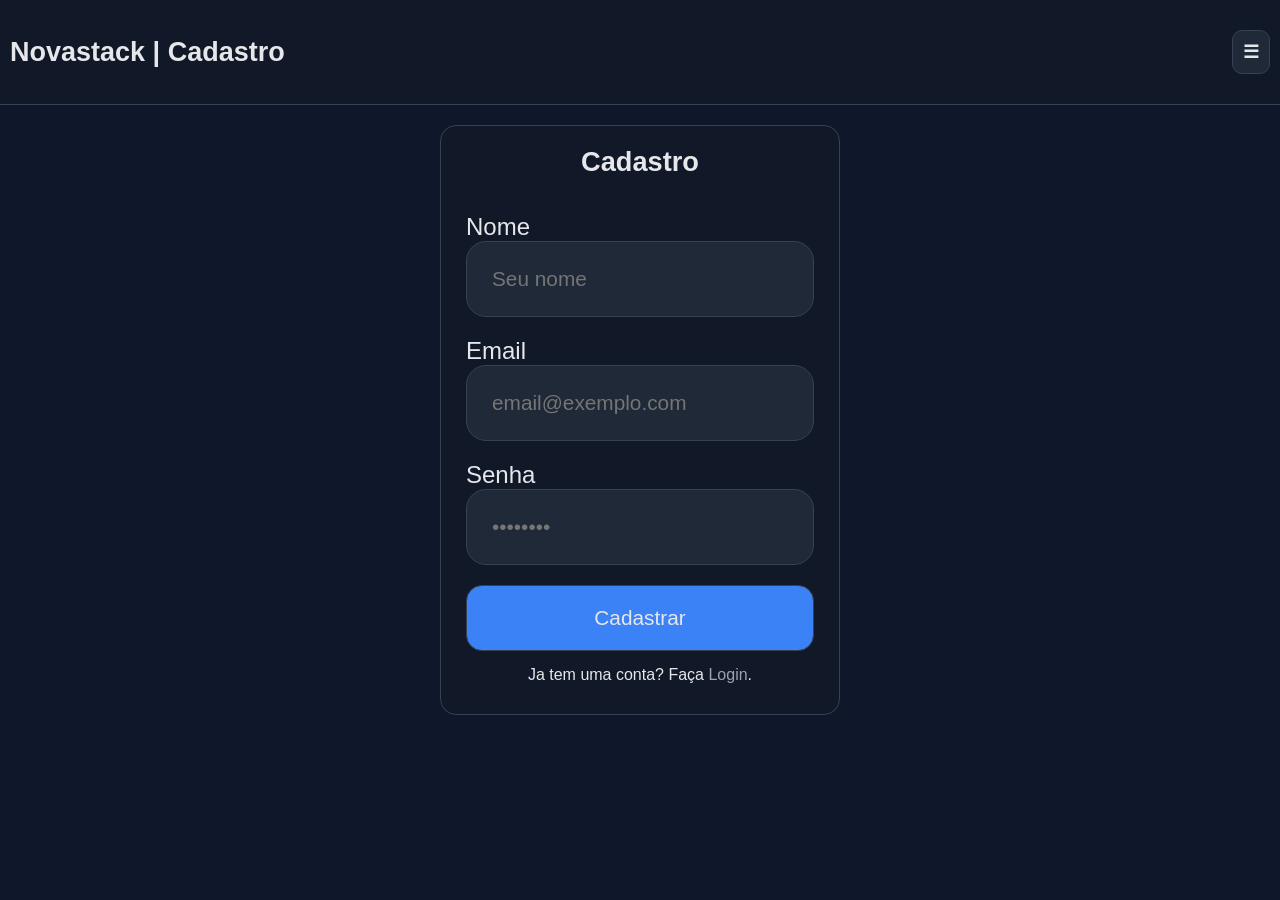
==== pages/cadastro.html @ a221f7cc "feat: Implementação de tela de cadastro, requisições, validação e cadastro do usuário." ====
<!DOCTYPE html>
<html lang="pt-BR">

<head>
    <meta charset="UTF-8">
    <meta name="viewport" content="width=device-width, initial-scale=1.0">
    <title>Cadastro</title>
    <link rel="stylesheet" href="../styles/login.css">
</head>

<body>
    <header class="header-bar">
        <span class="title"><strong>Novastack | Cadastro</strong> </span>

        <button class="menu-button" id="btn-menu">☰</button>

        <nav class="nav-bar hidden" id="nav-bar">
            <a href="../pages/login.html">Login</a>
        </nav>
    </header>

    <main>
        <section class="container">
            <div class="card">
                <h2>Cadastro</h2>
                <form id="form-register">
                    <label for="name-register">Nome</label>
                    <input type="text" id="name-register" placeholder="Seu nome" required>

                    <label for="email-register">Email</label>
                    <input type="email" id="email-register" placeholder="email@exemplo.com" required>

                    <label for="password-register">Senha</label>
                    <input type="password" id="password-register" placeholder="••••••••" minlength="8" required>

                    <button type="submit">Cadastrar</button>
                </form>

                <p>Ja tem uma conta? Faça <a href="#">Login</a>.</p>
            </div>

        </section>
    </main>

</body>

<script type="module" src="../js/script.js"></script>

</html>
---- styles/login.css ----
:root {
    --color-bg: #0f172a;
    --color-surface: #111827;
    --color-surface-2: #1f2937;

    --color-primary: #3b82f6;
    --color-primary-hover: #2563eb;

    --color-text: #e5e7eb;
    --color-text-muted: #9ca3af;

    --color-border: #374151;
}

* {
    margin: 0;
    padding: 0;
    box-sizing: border-box;
}

body {
    background-color: var(--color-bg);
    color: var(--color-text);
    font-family: Arial, Helvetica, sans-serif;
}

.header-bar {
    background-color: var(--color-surface);
    position: relative;
    display: flex;
    justify-content: space-between;
    align-items: center;
    padding: 30px 10px;
    border-bottom: 1px solid var(--color-border);
}

.title {
    font-size: 3vh;
    color: var(--color-text);
}

.menu-button {
    background: var(--color-surface-2);
    color: var(--color-text);
    border: 1px solid var(--color-border);
    border-radius: 10px;
    padding: 10px;
    font-size: large;
    font-weight: bold;
    cursor: pointer;
}

.menu-button:hover {
    background: var(--color-primary);
    color: white;
}

.nav-bar {
    background-color: var(--color-surface);
    position: absolute;
    top: 100%;
    right: 0;
    display: flex;
    flex-direction: column;
    gap: 20px;
    padding: 10px;
    border-radius: 0 0 10px 10px;
    font-size: 20px;
    border: 1px solid var(--color-border);
}

.nav-bar a {
    background-color: var(--color-surface-2);
    padding: 8px;
    text-decoration: none;
    color: var(--color-text);
    border-radius: 10px;
    transition: 0.2s;
}

.nav-bar a:hover {
    background-color: var(--color-primary);
    color: white;
}

.container {
    display: flex;
    justify-content: center;
    align-items: center;
}

.card {
    background-color: var(--color-surface);
    width: 400px;
    margin: 20px 10px;
    padding: 20px;
    border: 1px solid var(--color-border);
    border-radius: 16px;
}

.card h2 {
    text-align: center;
    font-size: 1.7rem;
    margin-bottom: 30px;
}

.card form {
    display: flex;
    flex-direction: column;
    font-size: 1.5rem;
    padding: 5px;
}

input {
    background-color: var(--color-surface-2);
    margin-bottom: 20px;
    padding: 25px;
    font-size: 1.3rem;
    border: 1px solid var(--color-border);
    border-radius: 20px;
}

button {
    background-color: var(--color-primary);
    color: var(--color-text);
    font-size: 1.3rem;
    padding: 20px;
    border: 1px solid var(--color-border);
    border-radius: 16px;
}

p {
    margin: 10px;
    text-align: center;
}

a {
    text-decoration: none;
    color: var(--color-text-muted);
}

.hidden {
    display: none;
}
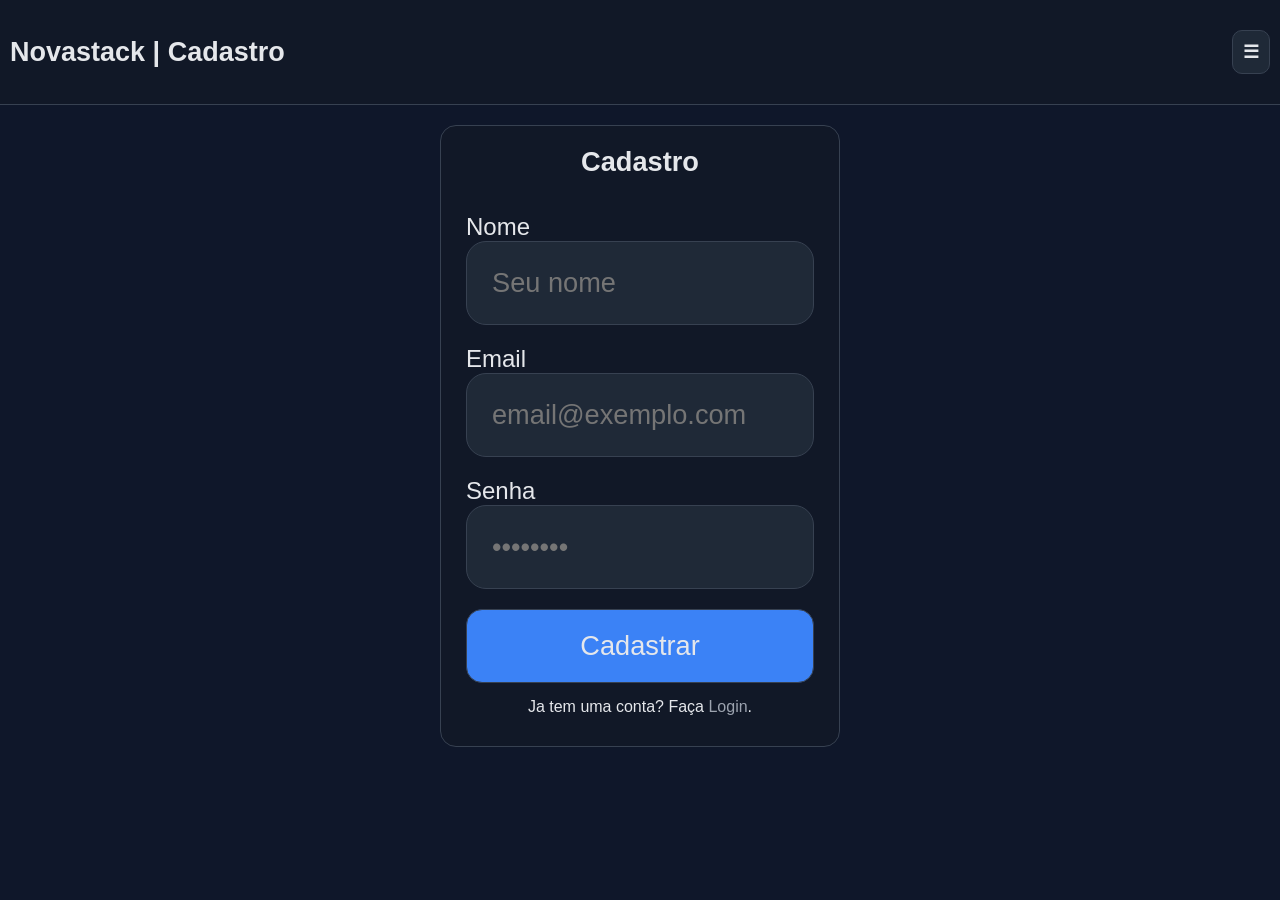
==== commit d7f15ced: "refactor: mudanças na arquitetura do projeto, nova pasta para requisições, mudança na navegações do " ====
--- a/pages/cadastro.html
+++ b/pages/cadastro.html
@@ -19,6 +19,11 @@
         </nav>
     </header>
 
+    <section class="container">
+        <div class="message hidden" id="message">
+        </div>
+    </section>
+
     <main>
         <section class="container">
             <div class="card">
@@ -36,7 +41,7 @@
                     <button type="submit">Cadastrar</button>
                 </form>
 
-                <p>Ja tem uma conta? Faça <a href="#">Login</a>.</p>
+                <p>Ja tem uma conta? Faça <a href="login.html">Login</a>.</p>
             </div>
 
         </section>
@@ -44,6 +49,6 @@
 
 </body>
 
-<script type="module" src="../js/script.js"></script>
+<script type="module" src="../API/request/requestCadastro.js"></script>
 
 </html>
--- a/styles/login.css
+++ b/styles/login.css
@@ -75,7 +75,6 @@
     text-decoration: none;
     color: var(--color-text);
     border-radius: 10px;
-    transition: 0.2s;
 }
 
 .nav-bar a:hover {
@@ -91,8 +90,8 @@
 
 .card {
     background-color: var(--color-surface);
+    margin: 20px 10px;
     width: 400px;
-    margin: 20px 10px;
     padding: 20px;
     border: 1px solid var(--color-border);
     border-radius: 16px;
@@ -115,7 +114,7 @@
     background-color: var(--color-surface-2);
     margin-bottom: 20px;
     padding: 25px;
-    font-size: 1.3rem;
+    font-size: 1.7rem;
     border: 1px solid var(--color-border);
     border-radius: 20px;
 }
@@ -123,7 +122,7 @@
 button {
     background-color: var(--color-primary);
     color: var(--color-text);
-    font-size: 1.3rem;
+    font-size: 1.7rem;
     padding: 20px;
     border: 1px solid var(--color-border);
     border-radius: 16px;
@@ -139,6 +138,36 @@
     color: var(--color-text-muted);
 }
 
+.message {
+    text-align: center;
+    font-size: 1.3rem;
+    border: 1px solid var(--color-border);
+    border-radius: 16px;
+    max-width: 400px;
+    margin-top: 20px;
+    padding: 10px;
+}
+
+.error {
+    background-color: rgb(235, 65, 65);
+    color: var(--color-text);
+}
+
 .hidden {
     display: none;
 }
+
+@media (min-width: 768px) and (max-width: 1024px) {
+  .card{
+    width: 600px;
+    font-size: 1.5rem;
+  }
+
+ .card h2 {
+    font-size: 1.8rem;
+  }
+
+  .card form {
+    font-size: 2.0rem;
+  }
+}
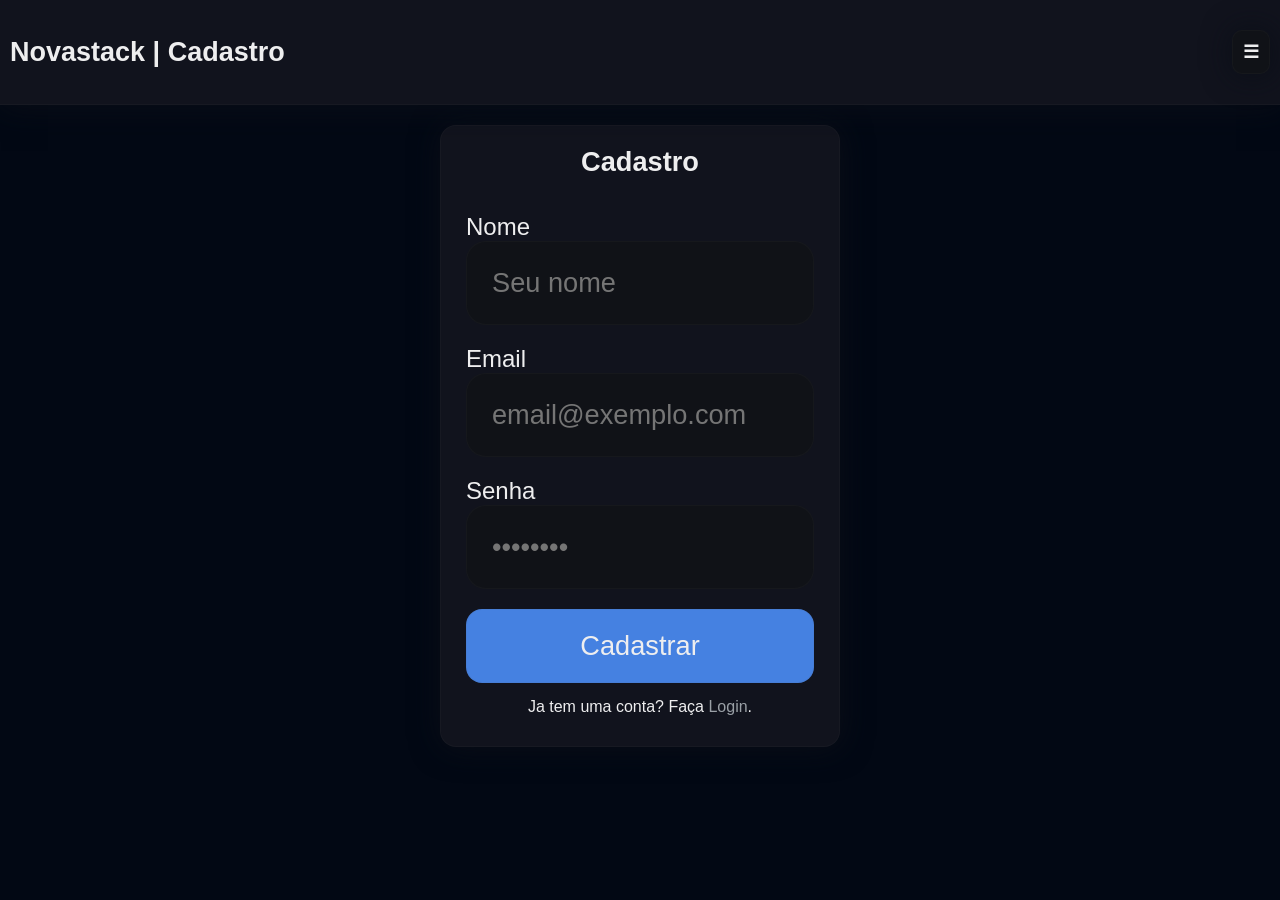
==== commit 449c0c57: "refactor: melhoria da navegação entre páginas, estilização e estrutura HTML" ====
--- a/pages/cadastro.html
+++ b/pages/cadastro.html
@@ -15,6 +15,7 @@
         <button class="menu-button" id="btn-menu">☰</button>
 
         <nav class="nav-bar hidden" id="nav-bar">
+            <a href="../index.html">Início</a>
             <a href="../pages/login.html">Login</a>
         </nav>
     </header>
@@ -49,6 +50,7 @@
 
 </body>
 
-<script type="module" src="../API/request/requestCadastro.js"></script>
+<script type="module" src="../js/script.js"></script>
+<script type="module" src="../API/request/authRegister.js"></script>
 
 </html>
--- a/styles/login.css
+++ b/styles/login.css
@@ -1,15 +1,15 @@
 :root {
-    --color-bg: #0f172a;
-    --color-surface: #111827;
-    --color-surface-2: #1f2937;
+    --bg: #020814;
+    --surface: #11131d;
+    --surface-2: #101217;
 
-    --color-primary: #3b82f6;
-    --color-primary-hover: #2563eb;
+    --primary: #4581e1;
+    --primary-hover: #5594f9;
 
-    --color-text: #e5e7eb;
-    --color-text-muted: #9ca3af;
+    --text: #eeeeef;
+    --muted: #9aa0a6;
 
-    --color-border: #374151;
+    --border: #5a5a5a14;
 }
 
 * {
@@ -19,31 +19,33 @@
 }
 
 body {
-    background-color: var(--color-bg);
-    color: var(--color-text);
+    background-color: var(--bg);
+    color: var(--text);
     font-family: Arial, Helvetica, sans-serif;
 }
 
 .header-bar {
-    background-color: var(--color-surface);
+    background-color: var(--surface);
     position: relative;
     display: flex;
     justify-content: space-between;
     align-items: center;
     padding: 30px 10px;
-    border-bottom: 1px solid var(--color-border);
+    border-bottom: 1px solid var(--border);
+    box-shadow: 1px 1px 30px #0a0e17;
 }
 
 .title {
     font-size: 3vh;
-    color: var(--color-text);
+    color: var(--text);
 }
 
 .menu-button {
-    background: var(--color-surface-2);
-    color: var(--color-text);
-    border: 1px solid var(--color-border);
+    background: var(--surface-2);
+    color: var(--text);
+    border: 1px solid var(--border);
     border-radius: 10px;
+    box-shadow: 1px 1px 30px #0a0e17;
     padding: 10px;
     font-size: large;
     font-weight: bold;
@@ -51,12 +53,12 @@
 }
 
 .menu-button:hover {
-    background: var(--color-primary);
+    background: var(--primary);
     color: white;
 }
 
 .nav-bar {
-    background-color: var(--color-surface);
+    background-color: var(--surface);
     position: absolute;
     top: 100%;
     right: 0;
@@ -66,11 +68,11 @@
     padding: 10px;
     border-radius: 0 0 10px 10px;
     font-size: 20px;
-    border: 1px solid var(--color-border);
+    border: 1px solid var(--border);
 }
 
 .nav-bar a {
-    background-color: var(--color-surface-2);
+    background-color: var(--surface-2);
     padding: 8px;
     text-decoration: none;
     color: var(--color-text);
@@ -78,7 +80,7 @@
 }
 
 .nav-bar a:hover {
-    background-color: var(--color-primary);
+    background-color: var(--primary);
     color: white;
 }
 
@@ -86,15 +88,17 @@
     display: flex;
     justify-content: center;
     align-items: center;
+    flex-wrap: wrap;
 }
 
 .card {
-    background-color: var(--color-surface);
+    background-color: var(--surface);
     margin: 20px 10px;
     width: 400px;
     padding: 20px;
-    border: 1px solid var(--color-border);
+    border: 1px solid var(--border);
     border-radius: 16px;
+    box-shadow: 1px 1px 30px #0a0e17;
 }
 
 .card h2 {
@@ -111,20 +115,21 @@
 }
 
 input {
-    background-color: var(--color-surface-2);
+    background-color: var(--surface-2);
+    color: #e5e7eb;
     margin-bottom: 20px;
     padding: 25px;
     font-size: 1.7rem;
-    border: 1px solid var(--color-border);
+    border: 1px solid var(--border);
     border-radius: 20px;
 }
 
 button {
-    background-color: var(--color-primary);
-    color: var(--color-text);
+    background-color: var(--primary);
+    color: var(--text);
     font-size: 1.7rem;
     padding: 20px;
-    border: 1px solid var(--color-border);
+    border: 1px solid var(--border);
     border-radius: 16px;
 }
 
@@ -135,13 +140,13 @@
 
 a {
     text-decoration: none;
-    color: var(--color-text-muted);
+    color: var(--muted);
 }
 
 .message {
     text-align: center;
     font-size: 1.3rem;
-    border: 1px solid var(--color-border);
+    border: 1px solid var(--border);
     border-radius: 16px;
     max-width: 400px;
     margin-top: 20px;
@@ -150,7 +155,7 @@
 
 .error {
     background-color: rgb(235, 65, 65);
-    color: var(--color-text);
+    color: var(--text);
 }
 
 .hidden {
@@ -158,16 +163,16 @@
 }
 
 @media (min-width: 768px) and (max-width: 1024px) {
-  .card{
-    width: 600px;
-    font-size: 1.5rem;
-  }
+    .card {
+        width: 600px;
+        font-size: 1.5rem;
+    }
 
- .card h2 {
-    font-size: 1.8rem;
-  }
+    .card h2 {
+        font-size: 1.8rem;
+    }
 
-  .card form {
-    font-size: 2.0rem;
-  }
+    .card form {
+        font-size: 2.0rem;
+    }
 }
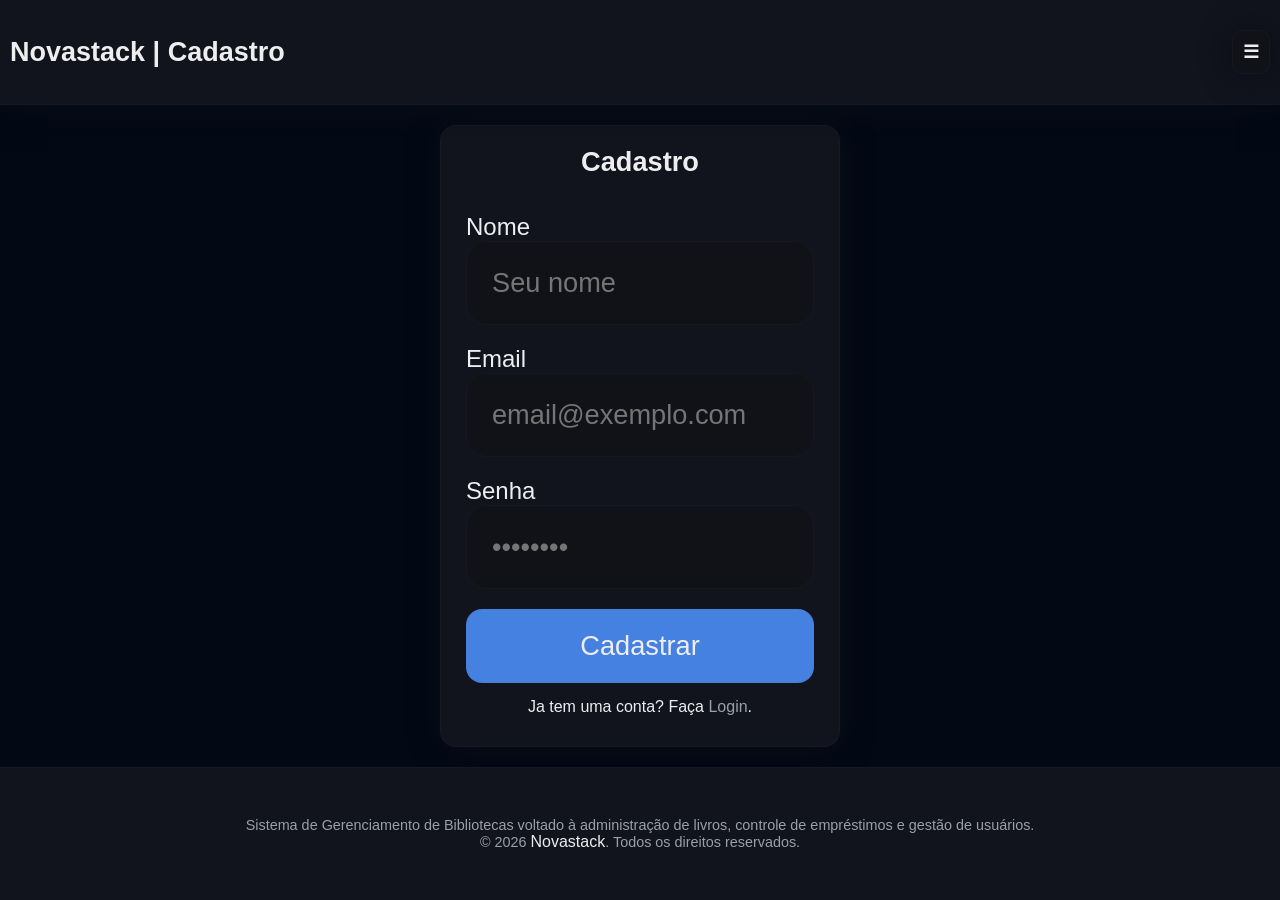
==== commit f86b9328: "feat: criar footer dinâmico para cada página do sistema" ====
--- a/pages/cadastro.html
+++ b/pages/cadastro.html
@@ -48,6 +48,19 @@
         </section>
     </main>
 
+    <footer class="footer">
+        <div class="content">
+            <span>
+                Sistema de Gerenciamento de Bibliotecas voltado à administração de livros, controle de empréstimos e
+                gestão
+                de usuários.
+                <br>
+                © 2026 <a href="https://novastackweb.github.io/NovaStackLandingPage/">Novastack</a>. Todos os direitos
+                reservados.
+            </span>
+        </div>
+    </footer>
+
 </body>
 
 <script type="module" src="../js/script.js"></script>
--- a/styles/login.css
+++ b/styles/login.css
@@ -18,10 +18,17 @@
     box-sizing: border-box;
 }
 
-body {
+html, body {
+    display: flex;
+    flex-direction: column;
+    height: 100%;
     background-color: var(--bg);
     color: var(--text);
     font-family: Arial, Helvetica, sans-serif;
+}
+
+main{
+    flex: 1;
 }
 
 .header-bar {
@@ -158,6 +165,26 @@
     color: var(--text);
 }
 
+.footer {
+    display: flex;
+    background-color: var(--surface);
+    color: var(--muted);
+    height: 150px;
+    padding: 20px;
+    text-align: center;
+    border-top: 1px solid var(--border);
+    font-size: 0.9rem;
+}
+.footer a {
+    text-decoration: none;
+    color: var(--text);
+    font-size: 1.0rem;
+}
+
+.content {
+    margin: auto;
+}
+
 .hidden {
     display: none;
 }
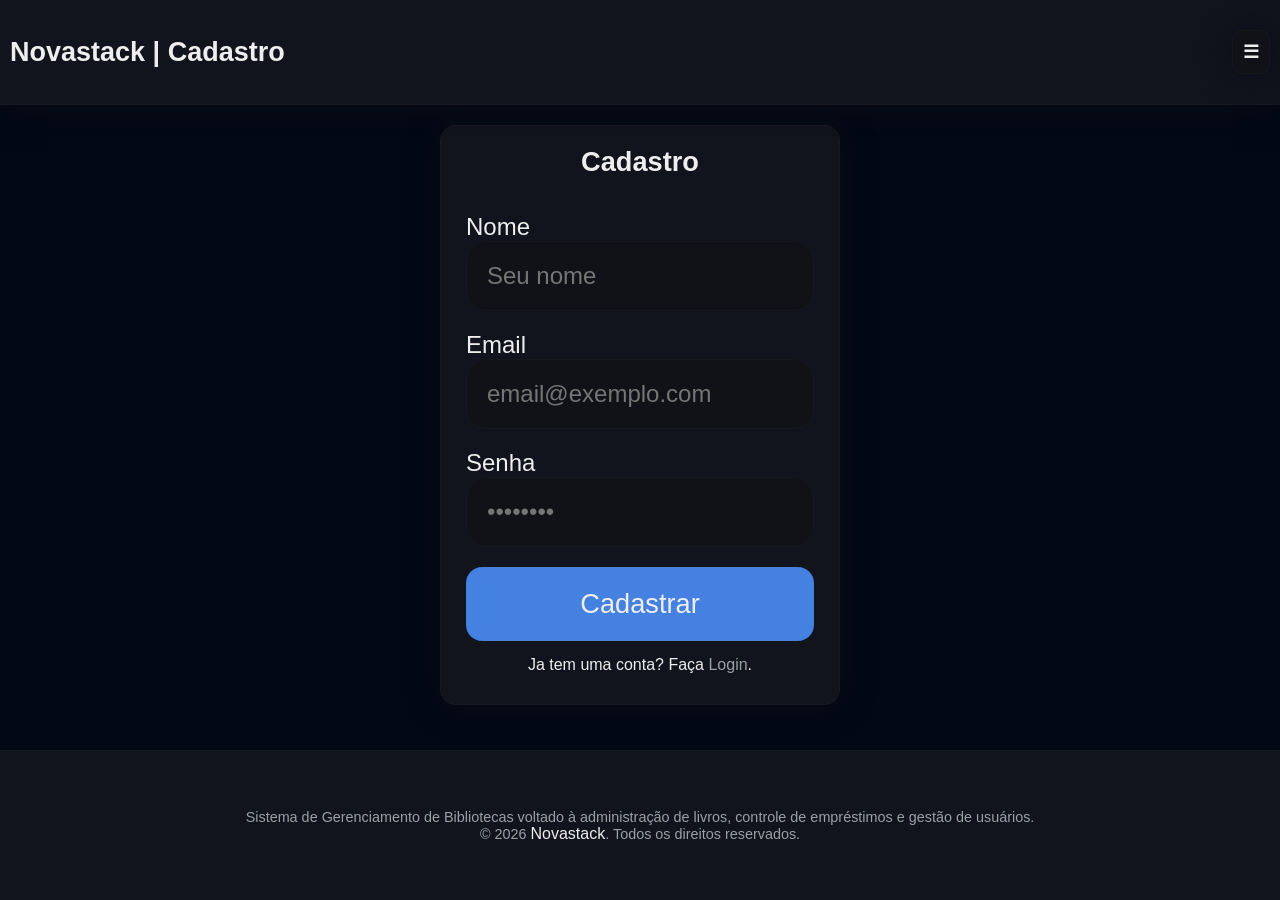
==== commit 4c350441: "feat: criar navegação e tela  de reservas" ====
--- a/pages/cadastro.html
+++ b/pages/cadastro.html
@@ -31,13 +31,13 @@
                 <h2>Cadastro</h2>
                 <form id="form-register">
                     <label for="name-register">Nome</label>
-                    <input type="text" id="name-register" placeholder="Seu nome" required>
+                    <input type="text" id="name-register" placeholder="Seu nome" required autocomplete="off">
 
                     <label for="email-register">Email</label>
-                    <input type="email" id="email-register" placeholder="email@exemplo.com" required>
+                    <input type="email" id="email-register" placeholder="email@exemplo.com" required autocomplete="off">
 
                     <label for="password-register">Senha</label>
-                    <input type="password" id="password-register" placeholder="••••••••" minlength="8" required>
+                    <input type="password" id="password-register" placeholder="••••••••" minlength="8" required autocomplete="off">
 
                     <button type="submit">Cadastrar</button>
                 </form>
--- a/styles/login.css
+++ b/styles/login.css
@@ -121,15 +121,17 @@
     padding: 5px;
 }
 
-input {
+input, 
+select{
     background-color: var(--surface-2);
     color: #e5e7eb;
     margin-bottom: 20px;
-    padding: 25px;
-    font-size: 1.7rem;
+    padding: 20px;
+    font-size: 1.5rem;
     border: 1px solid var(--border);
     border-radius: 20px;
 }
+
 
 button {
     background-color: var(--primary);
